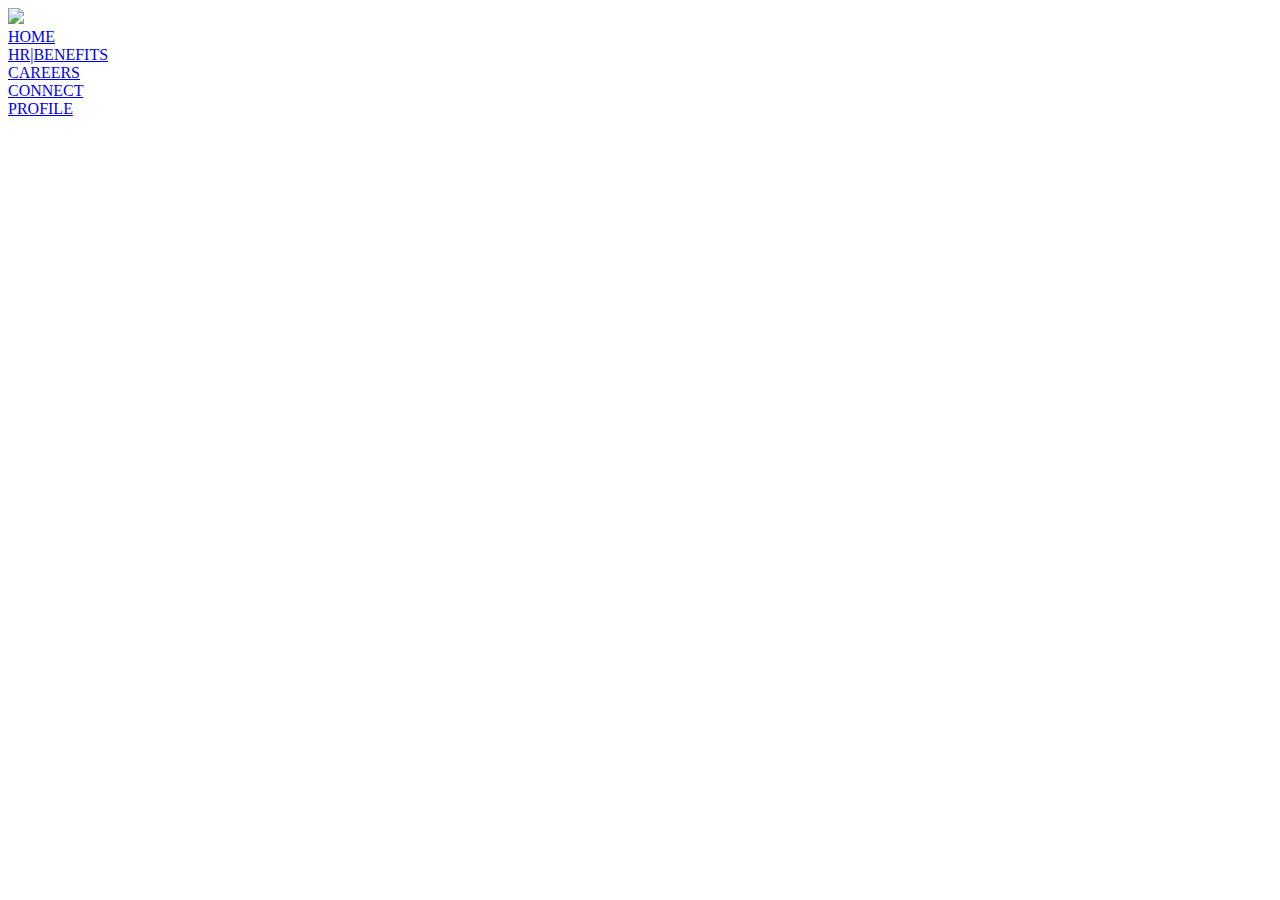
==== basic_HTML.html @ f4b0dd8c "start project" ====
<!DOCTYPE html>
<html lang="en">
<header>
    <meta charset="utf-8">
    <meta name="viewport" content="width=device-width, initial-scale=1.0">
    <link rel="stylesheet" href="./basic_css.css">
    <title>Tutorial</title>
    <script type="text/javascript" src="./basic_js.js"></script>
    <script type="text/javascript">
        //console.log("hello")
    </script>
</header>

<body>
    <div class="header-content">
        <div class="container">
            <a href="/">
                <img
                    src="https://daks2k3a4ib2z.cloudfront.net/579a6cc556ea2dba79c093f5/579fba55f3d2ab8a0677546f_MetLife-logo-white.png">
            </a>
            <div class="nav">
                <a href="/">HOME</a>
                <a href="/">HR|BENEFITS</a>
                <a href="/">CAREERS</a>
                <a href="/">CONNECT</a>
                <a href="/">PROFILE</a>
            </div>
        </div>
    </div>
    <div class="section">
        <div class="container">
            <div class="content">

            </div>
        </div>
    </div>
</body>

</html>
---- basic_css.css ----
.header-content{
    display: block;
    position: relative;
}
.nav {
    position: absolute;
    top: 0;
    left: 0;
    right: 0;
    bottom: 0;
    background-image: linear-gradient(180deg, rgba(0, 106, 182, .9), rgba(0, 106, 182, .9));;
    padding: 20px 0 10px 0;
    display: block;
    background-image: url("https://daks2k3a4ib2z.cloudfront.net/579a6cc556ea2dba79c093f5/579a6cc656ea2dba79c09418_work-late");
}
.header-content .container{
    /* max-width: 940px; */
    position: relative;
    float: left;

}
.header-content .container a{
    
}
.section{
    display: block;
    background-color: antiquewhite;
}
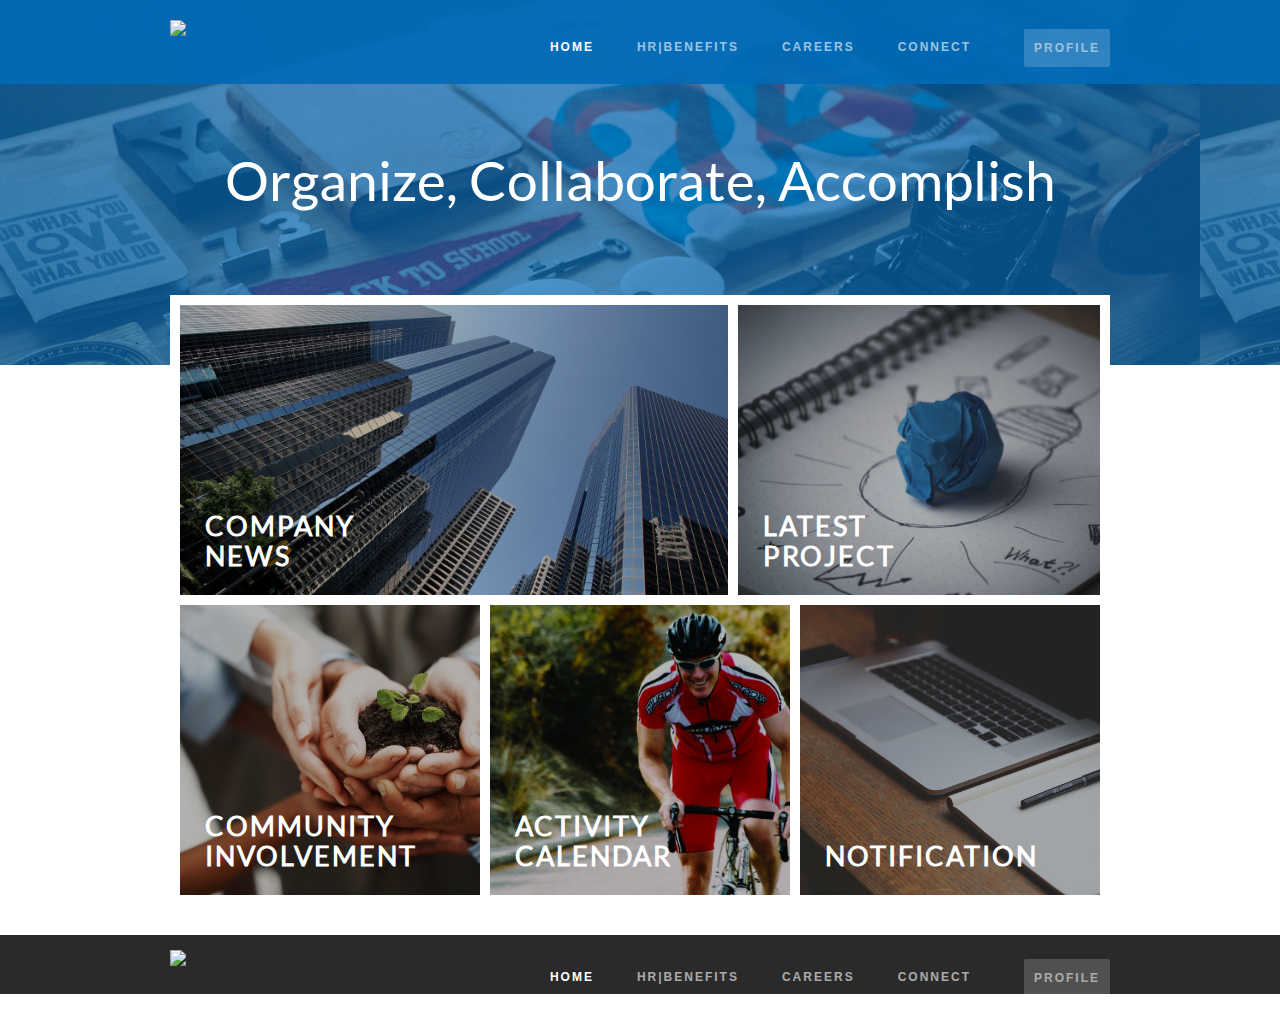
==== commit 34237f96: "UI web no responsive" ====
--- a/basic_HTML.html
+++ b/basic_HTML.html
@@ -12,28 +12,108 @@
 </header>
 
 <body>
-    <div class="header-content">
-        <div class="container">
-            <a href="/">
-                <img
-                    src="https://daks2k3a4ib2z.cloudfront.net/579a6cc556ea2dba79c093f5/579fba55f3d2ab8a0677546f_MetLife-logo-white.png">
-            </a>
-            <div class="nav">
-                <a href="/">HOME</a>
-                <a href="/">HR|BENEFITS</a>
-                <a href="/">CAREERS</a>
-                <a href="/">CONNECT</a>
-                <a href="/">PROFILE</a>
+    <div class="header">
+        <div class="header_nav">
+            <div class="nav_container">
+                <a class="logo" href="/">
+                    <img src="https://daks2k3a4ib2z.cloudfront.net/579a6cc556ea2dba79c093f5/579fba55f3d2ab8a0677546f_MetLife-logo-white.png"
+                        width="148">
+                </a>
+                <div class="nav_menu">
+                    <a class="nav_link link_current" href="/">HOME</a>
+                    <a class="nav_link" href="/">HR|BENEFITS</a>
+                    <a class="nav_link" href="/">CAREERS</a>
+                    <a class="nav_link" href="/">CONNECT</a>
+                    <a class="nav_link contact" href="/">PROFILE</a>
+                </div>
+            </div>
+        </div>
+        <h1 class="header_content">
+            Organize, Collaborate, Accomplish
+        </h1>
+        <div class="header_overlay"></div>
+    </div>
+    <div class="container">
+        <div class="container_content">
+            <div class="_60block">
+                <a class="hero_tile" href="./">
+                    <div class="tile_text">
+                        Company
+                        <br />
+                        News
+                    </div>
+                    <div class="tile_image transform_Img">
+                        <div class="tile_overlay"></div>
+                    </div>
+                </a>
+            </div>
+            <div class="_40block">
+                <a class="hero_tile" href="./">
+                    <div class="tile_text">
+                        Latest
+                        <br />
+                        Project
+                    </div>
+                    <div class="project tile_image transform_Img">
+                        <div class="tile_overlay"></div>
+                    </div>
+                </a>
+            </div>
+            <div class="_33block ">
+                <a class="hero_tile" href="./">
+                    <div class="tile_text">
+                        Community
+                        <br />
+                        Involvement
+                    </div>
+                    <div class="community tile_image transform_Img">
+                        <div class="tile_overlay"></div>
+                    </div>
+                </a>
+            </div>
+            <div class="_33block">
+                <a class="hero_tile" href="./">
+                    <div class="tile_text">
+                        activity
+                        <br />
+                        calendar
+                    </div>
+                    <div class="activity tile_image transform_Img">
+                        <div class="tile_overlay"></div>
+                    </div>
+                </a>
+            </div>
+            <div class="_33block">
+                <a class="hero_tile" href="./">
+                    <div class="tile_text">
+                        <br />
+                        Notification
+                    </div>
+                    <div class="note tile_image transform_Img">
+                        <div class="tile_overlay"></div>
+                    </div>
+                </a>
             </div>
         </div>
     </div>
-    <div class="section">
-        <div class="container">
-            <div class="content">
-
+    <div class="footer">
+        <div class="footer_nav">
+            <div class="nav_container">
+                <a class="logo" href="/">
+                    <img src="https://daks2k3a4ib2z.cloudfront.net/579a6cc556ea2dba79c093f5/579fba55f3d2ab8a0677546f_MetLife-logo-white.png"
+                        width="148">
+                </a>
+                <div class="nav_menu">
+                    <a class="nav_link link_current" href="/">HOME</a>
+                    <a class="nav_link" href="/">HR|BENEFITS</a>
+                    <a class="nav_link" href="/">CAREERS</a>
+                    <a class="nav_link" href="/">CONNECT</a>
+                    <a class="nav_link contact" href="/">PROFILE</a>
+                </div>
             </div>
         </div>
     </div>
+    
 </body>
 
 </html>--- a/basic_css.css
+++ b/basic_css.css
@@ -1,28 +1,223 @@
-.header-content{
-    display: block;
-    position: relative;
-}
-.nav {
+@font-face {
+    font-family: Lato;
+    src: url(./font/Lato-Regular.ttf);
+    font-style: normal;
+}
+*{
+    font-family: Lato, sans-serif;
+    padding: 0;
+    margin: 0;
+    box-sizing: border-box;
+}
+.header{
+    display: block;
+    position: relative;
+    /* height: 60px; */
+    background-image: url(./picture/background_header.jpg);
+    padding-top: 130px;
+    padding-bottom: 145px;
+}
+.header_nav {
+    margin-left: auto;
+    margin-right: auto;
     position: absolute;
     top: 0;
     left: 0;
     right: 0;
-    bottom: 0;
     background-image: linear-gradient(180deg, rgba(0, 106, 182, .9), rgba(0, 106, 182, .9));;
     padding: 20px 0 10px 0;
     display: block;
-    background-image: url("https://daks2k3a4ib2z.cloudfront.net/579a6cc556ea2dba79c093f5/579a6cc656ea2dba79c09418_work-late");
-}
-.header-content .container{
-    /* max-width: 940px; */
-    position: relative;
+    /* background-image: url("https://daks2k3a4ib2z.cloudfront.net/579a6cc556ea2dba79c093f5/579a6cc656ea2dba79c09418_work-late"); */
+}
+.header_overlay{
+    position: absolute;
+    top: 0;
+    left: 0;
+    bottom: 0;
+    right: 0;
+    height: 100%;
+    background-color: rgba(0, 106, 182, .7);
+}
+.nav_container{
+    z-index: 100;
+}
+.nav_container .nav_menu a{
+    font-size: 12px;
+    color: #fff;
+    padding: 20px;
+    text-align: left;
+    display: inline-block;
+    vertical-align: top;
+    text-transform: uppercase;
+    letter-spacing: 2px;
+    font-weight: bold;
+    font-family: Arial, Helvetica, sans-serif;
+    text-decoration: none;
+    opacity: 0.6;
+    margin-top: auto;
+    margin-right: auto;
+    transition: opacity 350ms ease;
+}
+.nav_container .nav_menu a:hover{
+    opacity: 1;
+}
+.nav_container .nav_menu .link_current{
+    opacity: 1;
+}
+.nav_container .nav_menu .contact{
+    opacity: 0.6;
+    background-color: hsla(0, 0%, 100%, .3);
+    border-radius: 2px;
+    padding: 10px;
+    line-height: 18px;
+    margin-top: 9px;
+    margin-left: 30px;
+}
+.nav_container .nav_menu .contact:hover{
+    opacity: 1;
+}
+.nav_menu{
+    display: block;
+    float: right;
+}
+.nav_container{
+    display: block;
+    margin-left: auto;
+    margin-right: auto;
+    position: relative;
+    right: 0px;
+    left: 0px;
+    /* float: left; */
+    max-width: 940px;
+}
+.header .header_content{
+    font-size: 55px;
+    line-height: 60px;
+    letter-spacing: 0px;
+    text-transform: 0px;
+    font-family: Lato, sans-serif;
+    font-weight: 300;
+    text-align: center;
+    color: #fff;
+    margin-top: 20px;
+    margin-bottom: 10px;
+    position: relative;
+    z-index: 10;
+}
+.container .container_content{
+    display: block;
+    background-color: #fff;
+    height: 400px;
+    position: relative;
+    top: -70px;
+    padding: 5px;
+    margin-left: auto;
+    margin-right: auto;
+    max-width: 940px;
+}
+.container .container_content ._60block{
+    /* transform: scaleX(1) scaleY(1) scaleZ(1); */
+    width: 60%;
+    height: 300px;
+    padding: 5px;
     float: left;
+}
+.container .container_content ._40block{
+    /* transform: scaleX(1) scaleY(1) scaleZ(1); */
+    width: 40%;
+    height: 300px;
+    padding: 5px;
+    float: left;
+}
+.container .container_content ._33block{
+    /* transform: scaleX(1) scaleY(1) scaleZ(1); */
+    width: 33.333%;
+    height: 300px;
+    padding: 5px;
+    float: left;
+}
+.container_content .transform_Img{
+    /* transform: scaleX(1) scaleY(1) scaleZ(1); */
+    transition: all 2s;
+    transform: scale(1);
+    overflow: hidden;
+}
+.container_content .transform_Img:hover{
+    -ms-transform: scale(1.02);
+    -moz-transform: scale(1.02);
+    -webkit-transform: scale(1.02);
+    -o-transform: scale(1.02);
+    transform: scale(1.02);
+}
+.hero_tile{
+    max-width: 100%;
+    display: inline-block;
+    width: 100%;
+    height: 100%;
+    overflow: hidden;
+    position: relative;
+    background-color: aqua;
+}
 
-}
-.header-content .container a{
-    
-}
-.section{
-    display: block;
-    background-color: antiquewhite;
-}
+.hero_tile .tile_text{
+    color: #fff;
+    z-index: 10;
+    position: absolute;
+    bottom: 24px;
+    left: 25px;
+    font-size: 27px;
+    line-height: 30px;
+    font-weight: 900;
+    letter-spacing: 2px;
+    text-transform: uppercase;
+}
+.hero_tile .tile_image{
+    position: absolute;
+    top: 0px;
+    bottom: 0px;
+    left: 0px;
+    right: 0px;
+    height: 100%;
+    background-image: url(./picture/skyscrapers-city.jpg);
+    background-size: cover;
+}
+.hero_tile .project{
+    background-image: url(./picture/sketch-ideas.jpg);
+}
+.hero_tile .community{
+    overflow: hidden;
+    background-image: url(./picture/community.jpg);
+}
+.hero_tile .activity{
+    background-image: url(./picture/bike-activity.jpg);
+}
+.hero_tile .note{
+    background-image: url(./picture/laptop-desk.jpg);
+}
+.tile_overlay{
+    position: absolute;
+    top: 0px;
+    bottom: 0px;
+    left: 0px;
+    right: 0px;
+    height: 100%;
+    width: 100%;
+    background-color: rgba(0, 0, 0, 0.281);
+}
+.footer_nav {
+    margin-top: 170px;
+    margin-left: auto;
+    margin-right: auto;
+    position: relative;
+    top: 0;
+    left: 0;
+    right: 0;
+    background-color: #2a2a2a;
+    padding: 5px 0 5px 0;
+    display: block;
+    /* background-image: url("https://daks2k3a4ib2z.cloudfront.net/579a6cc556ea2dba79c093f5/579a6cc656ea2dba79c09418_work-late"); */
+}
+.footer_nav .nav_container{
+    position: relative;
+    top:-20px;
+}